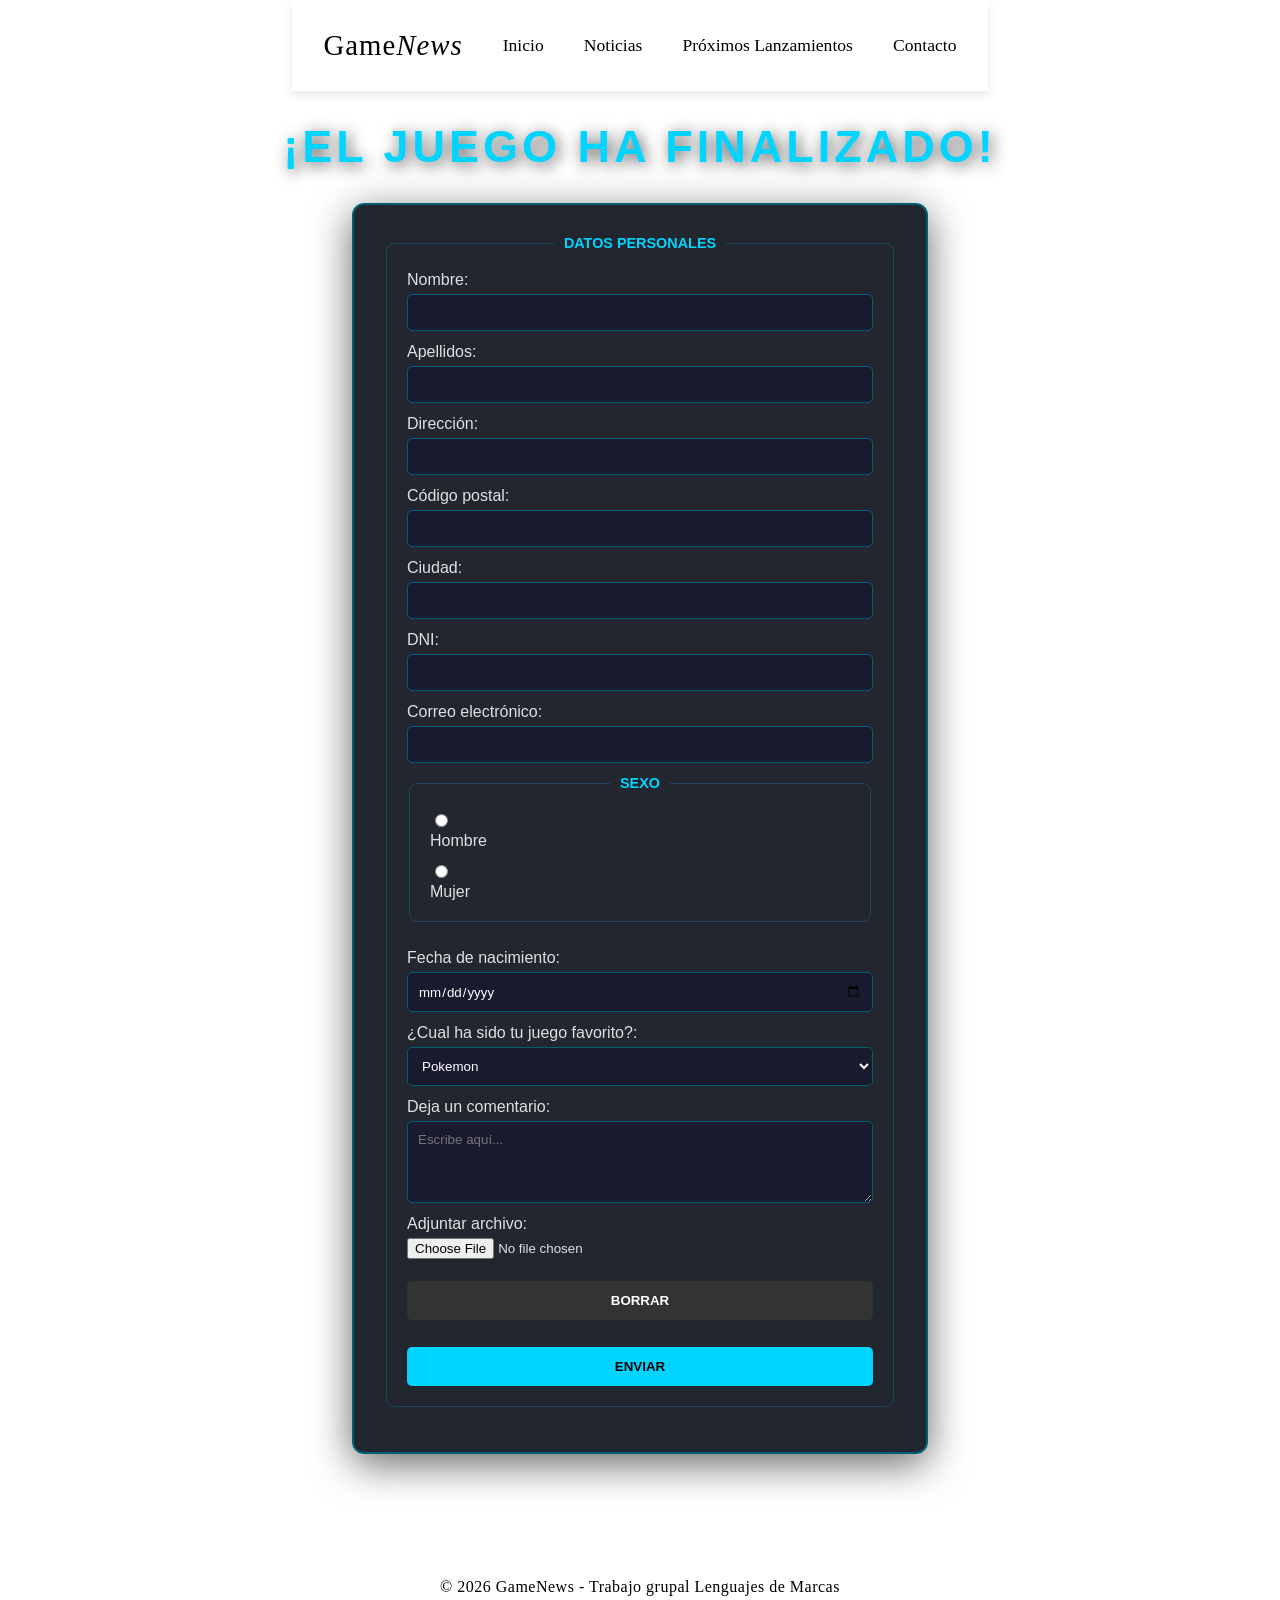
==== html/formulario.html @ a264ad0a "Añadir Nav a formulario" ====
<!DOCTYPE html>
<html lang="es">
<head>
    <meta charset="UTF-8">
    <meta name="viewport" content="width=device-width, initial-scale=1.0">
    <meta name="description" content="Formulario de contacto - ¡El juego ha finalizado!">
    <link rel="stylesheet" href="../css/formulario.css">
    <link rel="shortcut icon" href="img/c6a8a289-ee76-4cbc-9f6c-8c31f5eb210e.jpg" type="image/x-icon">
    <title>¡Que comience el juego!</title>
</head>
<body>
    <!-- HEADER CON MENÚ -->
    <header>
        <nav class="menu-principal">

            <div class="logo">
                <a href="index.html">Game<span>News</span></a>
            </div>

            <ul class="menu">
                <li><a href="index.html" class="menu-enlace">Inicio</a></li>
                <li><a href="noticias.html" class="menu-enlace">Noticias</a></li>
                <li><a href="lanzamientos.html" class="menu-enlace">Próximos Lanzamientos</a></li>
                <li><a href="formulario.html" class="menu-enlace">Contacto</a></li>
            </ul>
        </nav>
    </header>
    
    <main>
        <div class="form">
            <h1 class="fuentegrande"> ¡El juego ha finalizado!</h1>
            <form action="mailto:a@gmail.com" method="post" enctype="text/plain">
                <fieldset class="datosPersonales">
                    <legend>Datos personales</legend>
                    <label>Nombre: <input type="text" name="nombre" id="nombre" required></label>
                    <label>Apellidos: <input type="text" name="apellidos" id="apellidos" required></label>
                    <label>Dirección: <input type="text" name="direccion" id="direccion"></label>
                    <label>Código postal: <input type="number" name="codigoPostal" id="codigoPostal"></label>
                    <label>Ciudad: <input type="text" name="ciudad" id="ciudad"></label>
                    <label>DNI: <input type="text" name="dni" id="dni"></label>
                    <label>Correo electrónico: <input type="email" name="correoElectronico" id="correoElectronico" required></label>
                    <fieldset class="sexo">
                        <legend>Sexo</legend>
                        <label><input type="radio" name="genero" value="hombre"> Hombre</label>
                        <label><input type="radio" name="genero" value="mujer"> Mujer</label>
                    </fieldset>
                    <label>Fecha de nacimiento: <input type="date" name="fechaNacimiento" id="fechaNacimiento"></label>
                    <label>¿Cual ha sido tu juego favorito?:
                        <select name="personaje" id="personaje">
                            <option value="pokemon">Pokemon</option>
                            <option value="grandtheftauto">Gran theft auto</option>
                            <option value="world of warcraft">World of warcraft</option>
                            <option value="residentevil">Resident Evil</option>
                            <option value="gta6">Gta 6</option>
                            <option value="ninguno">Ninguno de los nombrados</option>
                        </select>
                    </label>
                    <label>Deja un comentario:
                        <textarea name="comentarios" id="comentarios" cols="30" rows="4" placeholder="Escribe aquí..."></textarea>
                    </label>
                    <label>Adjuntar archivo: <input type="file" name="archivo" id="archivo"></label>
                    <input type="reset" value="Borrar">
                    <input type="submit" value="Enviar">
                </fieldset>
            </form>
        </div>
    </main>
    <!-- FOOTER -->
    <footer>
        <p>© 2026 GameNews - Trabajo grupal Lenguajes de Marcas</p>
    </footer>
</body>
</html>
---- css/formulario.css ----
@font-face {
  font-family: BreakingBad; 
  src: url(../fuente/BreakingBad.ttf); 
}

body {
  display: flex;
  flex-direction: column;
  justify-content: center; 
  align-items: center; 
  text-align: center; 
  margin: 0;
  min-height: 100vh;
  background-image: url('../img/indie-games-3000-x-2000-wallpaper-hfzt4kn4xxcjfzo3.jpg');
  background-size: cover; 
  background-position: center; 
  background-repeat: no-repeat;
  background-attachment: fixed; 
}

/* ========== HEADER / NAV ========== */
header{
    background-color:var(--azul-oscuro);
    position:sticky;
    top:0;
    z-index:1000;
    box-shadow:0 4px 10px rgba(0,0,0,0.1);
}

.menu-principal{
    max-width:1300px;
    margin:0 auto;
    padding:1.2rem 2rem;
    display:flex;
    justify-content:space-between;
    align-items:center;
}

.logo a{
    color:var(--blanco);
    text-decoration:none;
    font-size:1.8rem;
    font-weight: normal;
    letter-spacing:1px;
}

.logo span{
    color:var(--fondo-claro);
    font-style:italic;
}

.menu{
    display:flex;
    list-style:none;
    gap:2.5rem;
}

.menu-enlace{
    color:var(--blanco);
    text-decoration:none;
    padding:0.5rem 0;
    font-size:1.1rem;
    border-bottom:2px solid transparent;
    transition:all 0.3s ease;
}

.menu-enlace:hover {
    border-bottom-color: var(--blanco);
    transform: translateY(-2px);
}

.fuentegrande {
  font-family: 'Orbitron', 'Arial Black', sans-serif;
  display: inline-block;
  margin-top: 30px;
  margin-bottom: 10px;
  font-size: 45px;
  font-weight: 900;
  color: #00d4ff; 
  text-transform: uppercase;
  letter-spacing: 4px;
  white-space: nowrap;
  text-shadow: 3px 3px 15px rgba(0, 0, 0, 0.7);
  
  /* Animación de desplazamiento lateral */
  animation: deslizar 12s linear infinite;
}

@keyframes deslizar {
  0% { transform: translateX(-25%); }
  50% { transform: translateX(25%); }
  100% { transform: translateX(-25%); }
}

.form {
  font-family: 'Segoe UI', Tahoma, Geneva, Verdana, sans-serif;
  color: #fff;
  width: 100%;
}

.form form {
  display: flex;
  flex-direction: column;
  max-width: 32rem;
  margin: 20px auto;
  padding: 30px;
  background-color: rgba(10, 15, 25, 0.9); 
  border-radius: 12px;
  border: 2px solid #005f73; 
  box-shadow: 0 10px 40px rgba(0, 0, 0, 0.6);
}


.form fieldset {
  border: 1px solid rgba(0, 212, 255, 0.2);
  border-radius: 8px;
  padding: 20px;
  margin-bottom: 15px;
  display: flex;
  flex-direction: column;
  gap: 12px; 
}

legend {
  color: #00d4ff;
  font-weight: bold;
  padding: 0 10px;
  text-transform: uppercase;
  font-size: 0.9rem;
}

.form label {
  display: flex;
  flex-direction: column;
  align-items: flex-start;
  text-align: left;
  font-weight: 500;
  color: #e0e0e0;
  gap: 5px;
}


input[type="text"], 
input[type="email"], 
input[type="number"], 
input[type="date"], 
select, 
textarea {
  width: 100%;
  padding: 10px;
  background-color: #1a1a2e;
  border: 1px solid #005f73;
  color: #fff;
  border-radius: 5px;
  font-family: inherit;
  box-sizing: border-box; 
}

input:focus, textarea:focus {
  outline: none;
  border-color: #00d4ff;
  box-shadow: 0 0 8px rgba(0, 212, 255, 0.4);
}


input[type="submit"], 
input[type="reset"] {
  padding: 12px;
  margin-top: 10px;
  cursor: pointer;
  border: none;
  border-radius: 5px;
  font-weight: bold;
  text-transform: uppercase;
  transition: all 0.3s ease;
}

input[type="submit"] {
  background-color: #00d4ff;
  color: #000;
}

input[type="reset"] {
  background-color: #333;
  color: #fff;
  margin-bottom: 5px;
}

input[type="submit"]:hover {
  background-color: #00b3d6;
  transform: translateY(-2px);
  box-shadow: 0 5px 15px rgba(0, 212, 255, 0.4);
}

/* ========== FOOTER ========== */
footer {
    background-color: var(--azul-oscuro);
    color: var(--blanco);
    text-align: center;
    padding: 2.5rem;
    margin-top: 3rem;
    font-size: 1rem;
    letter-spacing: 0.5px;
}
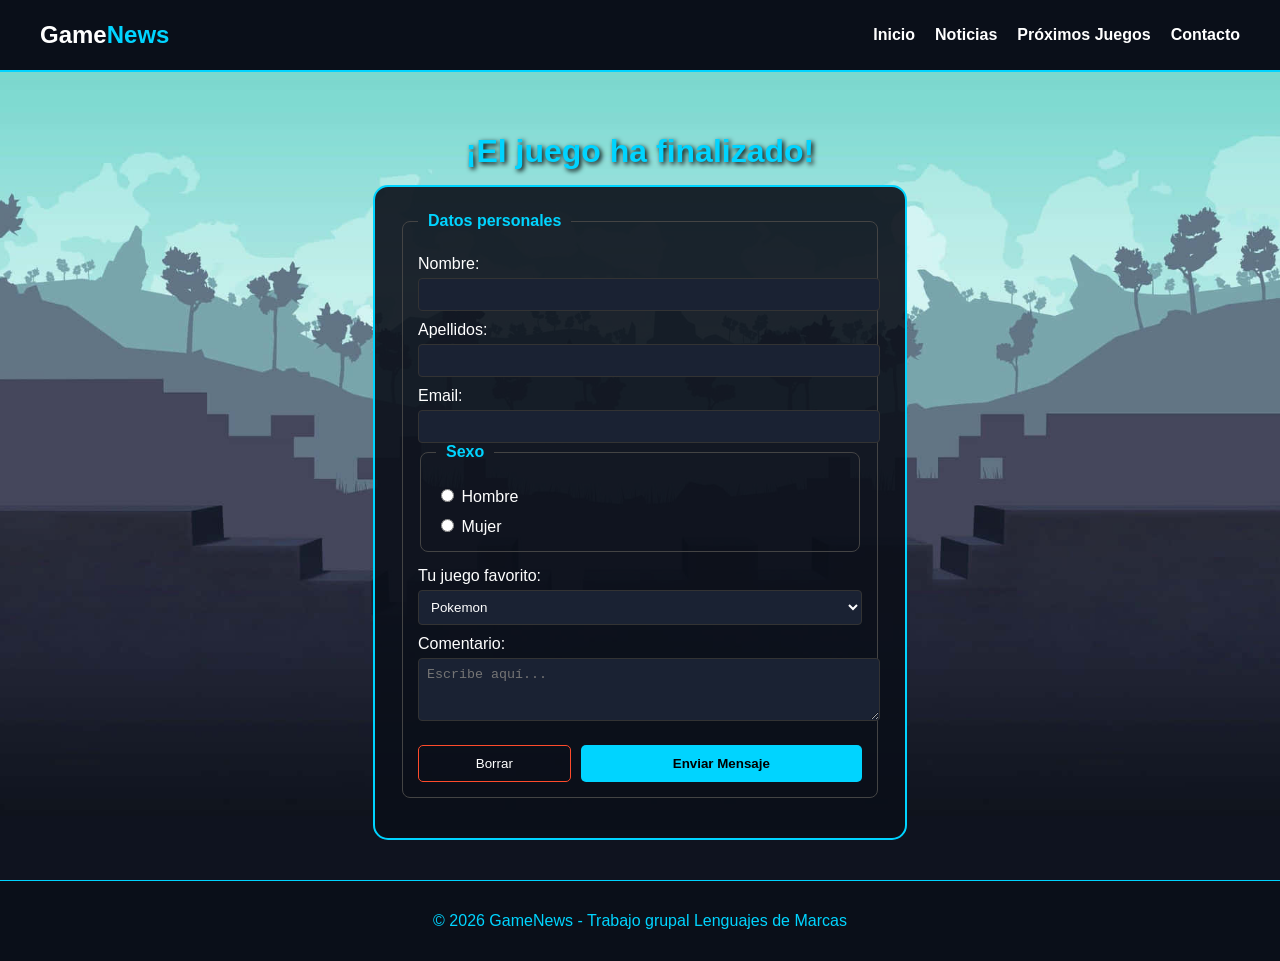
==== commit 43b995b5: "Formulario final con boton de envio y footer oficial" ====
--- a/html/formulario.html
+++ b/html/formulario.html
@@ -5,69 +5,67 @@
     <meta name="viewport" content="width=device-width, initial-scale=1.0">
     <meta name="description" content="Formulario de contacto - ¡El juego ha finalizado!">
     <link rel="stylesheet" href="../css/formulario.css">
-    <link rel="shortcut icon" href="img/c6a8a289-ee76-4cbc-9f6c-8c31f5eb210e.jpg" type="image/x-icon">
-    <title>¡Que comience el juego!</title>
+    <link rel="shortcut icon" href="../imagenes/c6a8a289-ee76-4cbc-9f6c-8c31f5eb210e.jpg" type="image/x-icon">
+    <title>¡El juego ha finalizado!</title>
 </head>
 <body>
-    <!-- HEADER CON MENÚ -->
+
     <header>
-        <nav class="menu-principal">
+        <div class="menu-principal">
+            <div class="logo">
+                <a href="../index.html">Game<span>News</span></a>
+            </div>
+            <nav>
+                <ul class="menu">
+                    <li><a class="menu-enlace" href="../index.html">Inicio</a></li>
+                    <li><a class="menu-enlace" href="../noticias.html">Noticias</a></li>
+                    <li><a class="menu-enlace" href="../lanzamientos.html">Próximos Juegos</a></li>
+                    <li><a class="menu-enlace" href="formulario.html">Contacto</a></li>
+                </ul>
+            </nav>
+        </div>
+    </header>
 
-            <div class="logo">
-                <a href="index.html">Game<span>News</span></a>
-            </div>
+    <main class="form">
+        <h1 class="fuentegrande">¡El juego ha finalizado!</h1>
+        
+        <form action="mailto:angela@ejemplo.com" method="post" enctype="text/plain">
+            <fieldset class="datosPersonales">
+                <legend>Datos personales</legend>
+                
+                <label for="nombre">Nombre: <input type="text" name="nombre" id="nombre" required></label>
+                <label for="apellidos">Apellidos: <input type="text" name="apellidos" id="apellidos" required></label>
+                <label for="correoElectronico">Email: <input type="email" name="correoElectronico" id="correoElectronico" required></label>
+                
+                <fieldset class="sexo">
+                    <legend>Sexo</legend>
+                    <label><input type="radio" name="genero" value="hombre"> Hombre</label>
+                    <label><input type="radio" name="genero" value="mujer"> Mujer</label>
+                </fieldset>
 
-            <ul class="menu">
-                <li><a href="index.html" class="menu-enlace">Inicio</a></li>
-                <li><a href="noticias.html" class="menu-enlace">Noticias</a></li>
-                <li><a href="lanzamientos.html" class="menu-enlace">Próximos Lanzamientos</a></li>
-                <li><a href="formulario.html" class="menu-enlace">Contacto</a></li>
-            </ul>
-        </nav>
-    </header>
-    
-    <main>
-        <div class="form">
-            <h1 class="fuentegrande"> ¡El juego ha finalizado!</h1>
-            <form action="mailto:a@gmail.com" method="post" enctype="text/plain">
-                <fieldset class="datosPersonales">
-                    <legend>Datos personales</legend>
-                    <label>Nombre: <input type="text" name="nombre" id="nombre" required></label>
-                    <label>Apellidos: <input type="text" name="apellidos" id="apellidos" required></label>
-                    <label>Dirección: <input type="text" name="direccion" id="direccion"></label>
-                    <label>Código postal: <input type="number" name="codigoPostal" id="codigoPostal"></label>
-                    <label>Ciudad: <input type="text" name="ciudad" id="ciudad"></label>
-                    <label>DNI: <input type="text" name="dni" id="dni"></label>
-                    <label>Correo electrónico: <input type="email" name="correoElectronico" id="correoElectronico" required></label>
-                    <fieldset class="sexo">
-                        <legend>Sexo</legend>
-                        <label><input type="radio" name="genero" value="hombre"> Hombre</label>
-                        <label><input type="radio" name="genero" value="mujer"> Mujer</label>
-                    </fieldset>
-                    <label>Fecha de nacimiento: <input type="date" name="fechaNacimiento" id="fechaNacimiento"></label>
-                    <label>¿Cual ha sido tu juego favorito?:
-                        <select name="personaje" id="personaje">
-                            <option value="pokemon">Pokemon</option>
-                            <option value="grandtheftauto">Gran theft auto</option>
-                            <option value="world of warcraft">World of warcraft</option>
-                            <option value="residentevil">Resident Evil</option>
-                            <option value="gta6">Gta 6</option>
-                            <option value="ninguno">Ninguno de los nombrados</option>
-                        </select>
-                    </label>
-                    <label>Deja un comentario:
-                        <textarea name="comentarios" id="comentarios" cols="30" rows="4" placeholder="Escribe aquí..."></textarea>
-                    </label>
-                    <label>Adjuntar archivo: <input type="file" name="archivo" id="archivo"></label>
-                    <input type="reset" value="Borrar">
-                    <input type="submit" value="Enviar">
-                </fieldset>
-            </form>
-        </div>
+                <label for="personaje">Tu juego favorito:
+                    <select name="personaje" id="personaje">
+                        <option value="pokemon">Pokemon</option>
+                        <option value="gta6">Gta 6</option>
+                        <option value="ninguno">Ninguno</option>
+                    </select>
+                </label>
+
+                <label for="comentarios">Comentario:
+                    <textarea name="comentarios" id="comentarios" rows="3" placeholder="Escribe aquí..."></textarea>
+                </label>
+                
+                <div class="botones-container">
+                    <input type="reset" value="Borrar" class="btn-borrar">
+                    <input type="submit" value="Enviar Mensaje" class="btn-enviar">
+                </div>
+            </fieldset>
+        </form>
     </main>
-    <!-- FOOTER -->
+
     <footer>
         <p>© 2026 GameNews - Trabajo grupal Lenguajes de Marcas</p>
     </footer>
+
 </body>
 </html>
--- a/css/formulario.css
+++ b/css/formulario.css
@@ -1,205 +1,93 @@
-
-@font-face {
-  font-family: BreakingBad; 
-  src: url(../fuente/BreakingBad.ttf); 
+:root {
+    --azul-oscuro: #0a0f19;
+    --celeste-gamer: #00d4ff;
 }
 
 body {
-  display: flex;
-  flex-direction: column;
-  justify-content: center; 
-  align-items: center; 
-  text-align: center; 
-  margin: 0;
-  min-height: 100vh;
-  background-image: url('../img/indie-games-3000-x-2000-wallpaper-hfzt4kn4xxcjfzo3.jpg');
-  background-size: cover; 
-  background-position: center; 
-  background-repeat: no-repeat;
-  background-attachment: fixed; 
+    margin: 0;
+    display: flex;
+    flex-direction: column;
+    min-height: 100vh;
+    font-family: 'Segoe UI', Arial, sans-serif;
+    background-image: url('../imagenes/indie-games-3000-x-2000-wallpaper-hfzt4kn4xxcjfzo3.jpg');
+    background-size: cover;
+    background-position: center;
+    background-attachment: fixed;
+    color: white;
 }
 
-/* ========== HEADER / NAV ========== */
-header{
-    background-color:var(--azul-oscuro);
-    position:sticky;
-    top:0;
-    z-index:1000;
-    box-shadow:0 4px 10px rgba(0,0,0,0.1);
+/* HEADER */
+header {
+    background-color: var(--azul-oscuro);
+    border-bottom: 2px solid var(--celeste-gamer);
+    padding: 10px 0;
 }
 
-.menu-principal{
-    max-width:1300px;
-    margin:0 auto;
-    padding:1.2rem 2rem;
-    display:flex;
-    justify-content:space-between;
-    align-items:center;
+.menu-principal {
+    max-width: 1200px;
+    margin: 0 auto;
+    display: flex;
+    justify-content: space-between;
+    align-items: center;
+    padding: 0 20px;
 }
 
-.logo a{
-    color:var(--blanco);
-    text-decoration:none;
-    font-size:1.8rem;
-    font-weight: normal;
-    letter-spacing:1px;
-}
+.logo a { color: white; text-decoration: none; font-size: 1.5rem; font-weight: bold; }
+.logo span { color: var(--celeste-gamer); }
+.menu { display: flex; list-style: none; gap: 20px; }
+.menu-enlace { color: white; text-decoration: none; font-weight: bold; }
+.menu-enlace:hover { color: var(--celeste-gamer); transition: 0.3s; }
 
-.logo span{
-    color:var(--fondo-claro);
-    font-style:italic;
-}
-
-.menu{
-    display:flex;
-    list-style:none;
-    gap:2.5rem;
-}
-
-.menu-enlace{
-    color:var(--blanco);
-    text-decoration:none;
-    padding:0.5rem 0;
-    font-size:1.1rem;
-    border-bottom:2px solid transparent;
-    transition:all 0.3s ease;
-}
-
-.menu-enlace:hover {
-    border-bottom-color: var(--blanco);
-    transform: translateY(-2px);
+/* CONTENEDOR Y FORMULARIO (Centrado perfecto) */
+.form {
+    flex: 1; 
+    display: flex;
+    flex-direction: column;
+    align-items: center;
+    justify-content: center;
+    padding: 40px 20px;
 }
 
 .fuentegrande {
-  font-family: 'Orbitron', 'Arial Black', sans-serif;
-  display: inline-block;
-  margin-top: 30px;
-  margin-bottom: 10px;
-  font-size: 45px;
-  font-weight: 900;
-  color: #00d4ff; 
-  text-transform: uppercase;
-  letter-spacing: 4px;
-  white-space: nowrap;
-  text-shadow: 3px 3px 15px rgba(0, 0, 0, 0.7);
-  
-  /* Animación de desplazamiento lateral */
-  animation: deslizar 12s linear infinite;
+    color: var(--celeste-gamer);
+    text-shadow: 2px 2px 5px black;
+    margin-bottom: 15px;
 }
 
-@keyframes deslizar {
-  0% { transform: translateX(-25%); }
-  50% { transform: translateX(25%); }
-  100% { transform: translateX(-25%); }
+form {
+    background-color: rgba(10, 15, 25, 0.9);
+    padding: 25px;
+    border-radius: 15px;
+    border: 2px solid var(--celeste-gamer);
+    width: 100%;
+    max-width: 480px;
 }
 
-.form {
-  font-family: 'Segoe UI', Tahoma, Geneva, Verdana, sans-serif;
-  color: #fff;
-  width: 100%;
+fieldset { border: 1px solid #444; padding: 15px; border-radius: 8px; margin-bottom: 15px; }
+legend { color: var(--celeste-gamer); font-weight: bold; padding: 0 10px; }
+
+label { display: block; margin-top: 10px; }
+input[type="text"], input[type="email"], select, textarea {
+    width: 100%;
+    background: #1a2233;
+    color: white;
+    border: 1px solid #333;
+    padding: 8px;
+    margin-top: 5px;
+    border-radius: 4px;
 }
 
-.form form {
-  display: flex;
-  flex-direction: column;
-  max-width: 32rem;
-  margin: 20px auto;
-  padding: 30px;
-  background-color: rgba(10, 15, 25, 0.9); 
-  border-radius: 12px;
-  border: 2px solid #005f73; 
-  box-shadow: 0 10px 40px rgba(0, 0, 0, 0.6);
-}
+/* BOTONES */
+.botones-container { display: flex; gap: 10px; margin-top: 20px; }
+.btn-enviar { background: var(--celeste-gamer); color: black; font-weight: bold; border: none; padding: 10px; cursor: pointer; flex: 2; border-radius: 5px; }
+.btn-borrar { background: transparent; color: white; border: 1px solid #ff4b2b; padding: 10px; cursor: pointer; flex: 1; border-radius: 5px; }
+.btn-enviar:hover { background: white; transition: 0.3s; }
 
-
-.form fieldset {
-  border: 1px solid rgba(0, 212, 255, 0.2);
-  border-radius: 8px;
-  padding: 20px;
-  margin-bottom: 15px;
-  display: flex;
-  flex-direction: column;
-  gap: 12px; 
-}
-
-legend {
-  color: #00d4ff;
-  font-weight: bold;
-  padding: 0 10px;
-  text-transform: uppercase;
-  font-size: 0.9rem;
-}
-
-.form label {
-  display: flex;
-  flex-direction: column;
-  align-items: flex-start;
-  text-align: left;
-  font-weight: 500;
-  color: #e0e0e0;
-  gap: 5px;
-}
-
-
-input[type="text"], 
-input[type="email"], 
-input[type="number"], 
-input[type="date"], 
-select, 
-textarea {
-  width: 100%;
-  padding: 10px;
-  background-color: #1a1a2e;
-  border: 1px solid #005f73;
-  color: #fff;
-  border-radius: 5px;
-  font-family: inherit;
-  box-sizing: border-box; 
-}
-
-input:focus, textarea:focus {
-  outline: none;
-  border-color: #00d4ff;
-  box-shadow: 0 0 8px rgba(0, 212, 255, 0.4);
-}
-
-
-input[type="submit"], 
-input[type="reset"] {
-  padding: 12px;
-  margin-top: 10px;
-  cursor: pointer;
-  border: none;
-  border-radius: 5px;
-  font-weight: bold;
-  text-transform: uppercase;
-  transition: all 0.3s ease;
-}
-
-input[type="submit"] {
-  background-color: #00d4ff;
-  color: #000;
-}
-
-input[type="reset"] {
-  background-color: #333;
-  color: #fff;
-  margin-bottom: 5px;
-}
-
-input[type="submit"]:hover {
-  background-color: #00b3d6;
-  transform: translateY(-2px);
-  box-shadow: 0 5px 15px rgba(0, 212, 255, 0.4);
-}
-
-/* ========== FOOTER ========== */
+/* FOOTER */
 footer {
     background-color: var(--azul-oscuro);
-    color: var(--blanco);
+    color: var(--celeste-gamer);
     text-align: center;
-    padding: 2.5rem;
-    margin-top: 3rem;
-    font-size: 1rem;
-    letter-spacing: 0.5px;
+    padding: 15px;
+    border-top: 1px solid var(--celeste-gamer);
 }
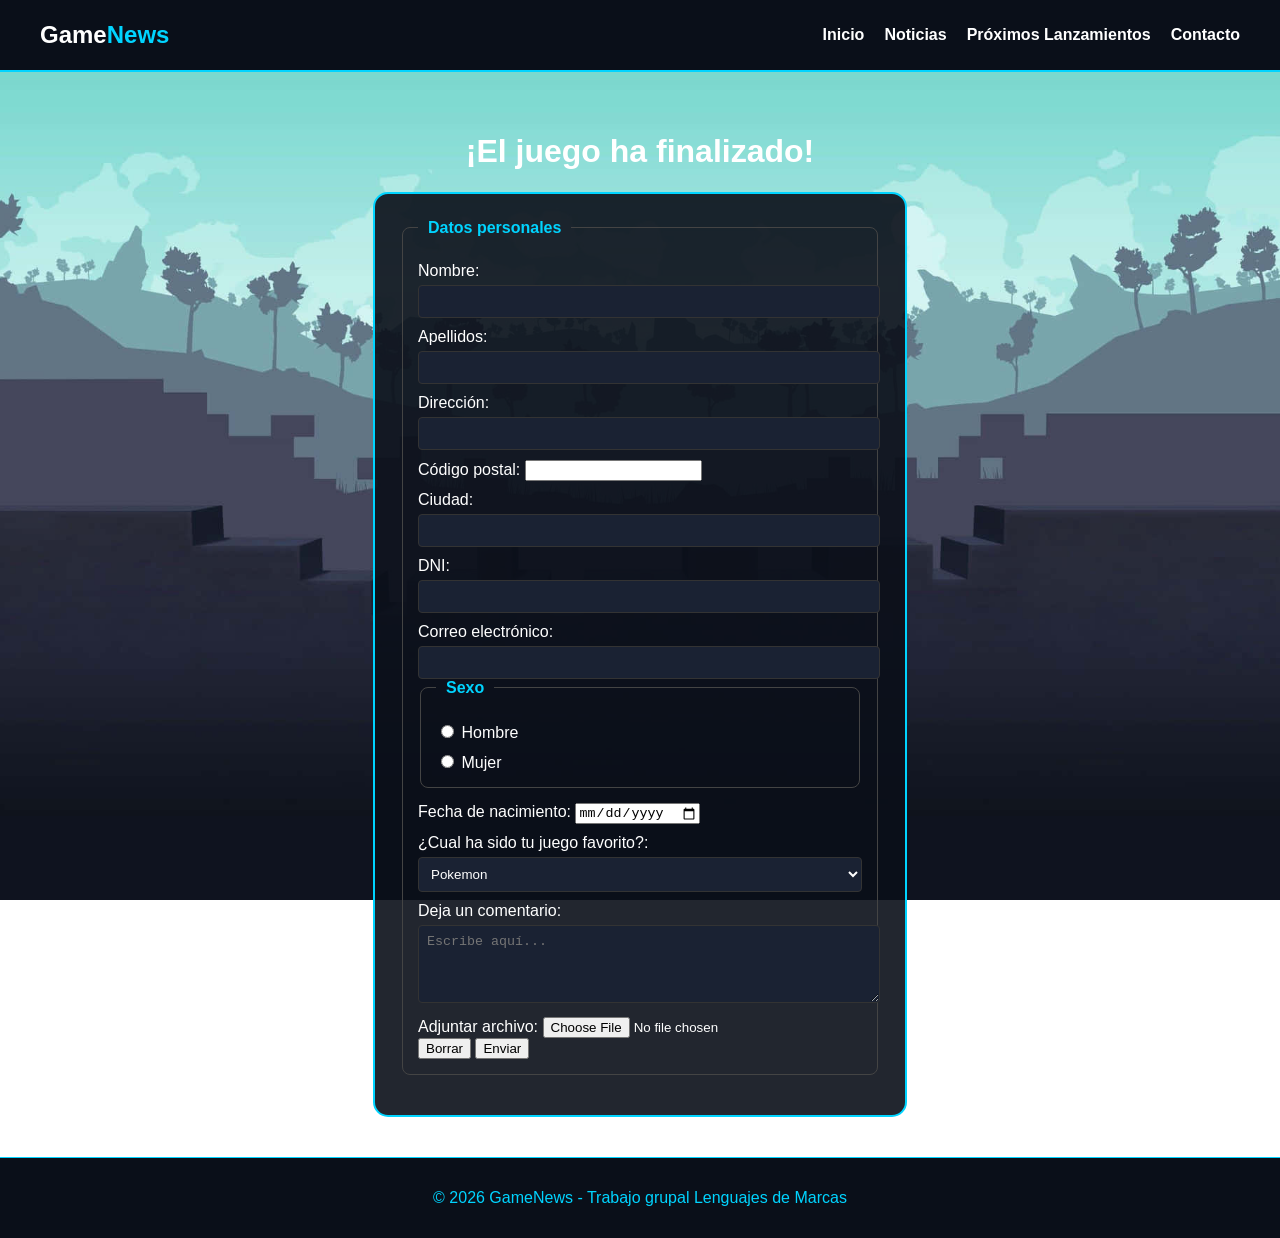
==== commit 342f6a93: "Nav formulario arreglado" ====
--- a/html/formulario.html
+++ b/html/formulario.html
@@ -5,67 +5,69 @@
     <meta name="viewport" content="width=device-width, initial-scale=1.0">
     <meta name="description" content="Formulario de contacto - ¡El juego ha finalizado!">
     <link rel="stylesheet" href="../css/formulario.css">
-    <link rel="shortcut icon" href="../imagenes/c6a8a289-ee76-4cbc-9f6c-8c31f5eb210e.jpg" type="image/x-icon">
-    <title>¡El juego ha finalizado!</title>
+    <link rel="shortcut icon" href="img/c6a8a289-ee76-4cbc-9f6c-8c31f5eb210e.jpg" type="image/x-icon">
+    <title>¡Que comience el juego!</title>
 </head>
 <body>
+    <!-- HEADER CON MENÚ -->
+    <header>
+        <nav class="menu-principal">
 
-    <header>
-        <div class="menu-principal">
             <div class="logo">
-                <a href="../index.html">Game<span>News</span></a>
+                <a href="index.html">Game<span>News</span></a>
             </div>
-            <nav>
-                <ul class="menu">
-                    <li><a class="menu-enlace" href="../index.html">Inicio</a></li>
-                    <li><a class="menu-enlace" href="../noticias.html">Noticias</a></li>
-                    <li><a class="menu-enlace" href="../lanzamientos.html">Próximos Juegos</a></li>
-                    <li><a class="menu-enlace" href="formulario.html">Contacto</a></li>
-                </ul>
-            </nav>
-        </div>
+
+            <ul class="menu">
+                <li><a href="index.html" class="menu-enlace">Inicio</a></li>
+                <li><a href="noticias.html" class="menu-enlace">Noticias</a></li>
+                <li><a href="lanzamientos.html" class="menu-enlace">Próximos Lanzamientos</a></li>
+                <li><a href="formulario.html" class="menu-enlace">Contacto</a></li>
+            </ul>
+        </nav>
     </header>
 
-    <main class="form">
-        <h1 class="fuentegrande">¡El juego ha finalizado!</h1>
-        
-        <form action="mailto:angela@ejemplo.com" method="post" enctype="text/plain">
-            <fieldset class="datosPersonales">
-                <legend>Datos personales</legend>
-                
-                <label for="nombre">Nombre: <input type="text" name="nombre" id="nombre" required></label>
-                <label for="apellidos">Apellidos: <input type="text" name="apellidos" id="apellidos" required></label>
-                <label for="correoElectronico">Email: <input type="email" name="correoElectronico" id="correoElectronico" required></label>
-                
-                <fieldset class="sexo">
-                    <legend>Sexo</legend>
-                    <label><input type="radio" name="genero" value="hombre"> Hombre</label>
-                    <label><input type="radio" name="genero" value="mujer"> Mujer</label>
+    <main>
+        <div class="form">
+            <h1> ¡El juego ha finalizado!</h1>
+            <form action="mailto:a@gmail.com" method="post" enctype="text/plain">
+                <fieldset class="datosPersonales">
+                    <legend>Datos personales</legend>
+                    <label>Nombre: <input type="text" name="nombre" id="nombre" required></label>
+                    <label>Apellidos: <input type="text" name="apellidos" id="apellidos" required></label>
+                    <label>Dirección: <input type="text" name="direccion" id="direccion"></label>
+                    <label>Código postal: <input type="number" name="codigoPostal" id="codigoPostal"></label>
+                    <label>Ciudad: <input type="text" name="ciudad" id="ciudad"></label>
+                    <label>DNI: <input type="text" name="dni" id="dni"></label>
+                    <label>Correo electrónico: <input type="email" name="correoElectronico" id="correoElectronico" required></label>
+                    <fieldset class="sexo">
+                        <legend>Sexo</legend>
+                        <label><input type="radio" name="genero" value="hombre"> Hombre</label>
+                        <label><input type="radio" name="genero" value="mujer"> Mujer</label>
+                    </fieldset>
+                    <label>Fecha de nacimiento: <input type="date" name="fechaNacimiento" id="fechaNacimiento"></label>
+                    <label>¿Cual ha sido tu juego favorito?:
+                        <select name="personaje" id="personaje">
+                            <option value="pokemon">Pokemon</option>
+                            <option value="grandtheftauto">Gran theft auto</option>
+                            <option value="world of warcraft">World of warcraft</option>
+                            <option value="residentevil">Resident Evil</option>
+                            <option value="gta6">Gta 6</option>
+                            <option value="ninguno">Ninguno de los nombrados</option>
+                        </select>
+                    </label>
+                    <label>Deja un comentario:
+                        <textarea name="comentarios" id="comentarios" cols="30" rows="4" placeholder="Escribe aquí..."></textarea>
+                    </label>
+                    <label>Adjuntar archivo: <input type="file" name="archivo" id="archivo"></label>
+                    <input type="reset" value="Borrar">
+                    <input type="submit" value="Enviar">
                 </fieldset>
-
-                <label for="personaje">Tu juego favorito:
-                    <select name="personaje" id="personaje">
-                        <option value="pokemon">Pokemon</option>
-                        <option value="gta6">Gta 6</option>
-                        <option value="ninguno">Ninguno</option>
-                    </select>
-                </label>
-
-                <label for="comentarios">Comentario:
-                    <textarea name="comentarios" id="comentarios" rows="3" placeholder="Escribe aquí..."></textarea>
-                </label>
-                
-                <div class="botones-container">
-                    <input type="reset" value="Borrar" class="btn-borrar">
-                    <input type="submit" value="Enviar Mensaje" class="btn-enviar">
-                </div>
-            </fieldset>
-        </form>
+            </form>
+        </div>
     </main>
-
+    <!-- FOOTER -->
     <footer>
         <p>© 2026 GameNews - Trabajo grupal Lenguajes de Marcas</p>
     </footer>
-
 </body>
 </html>
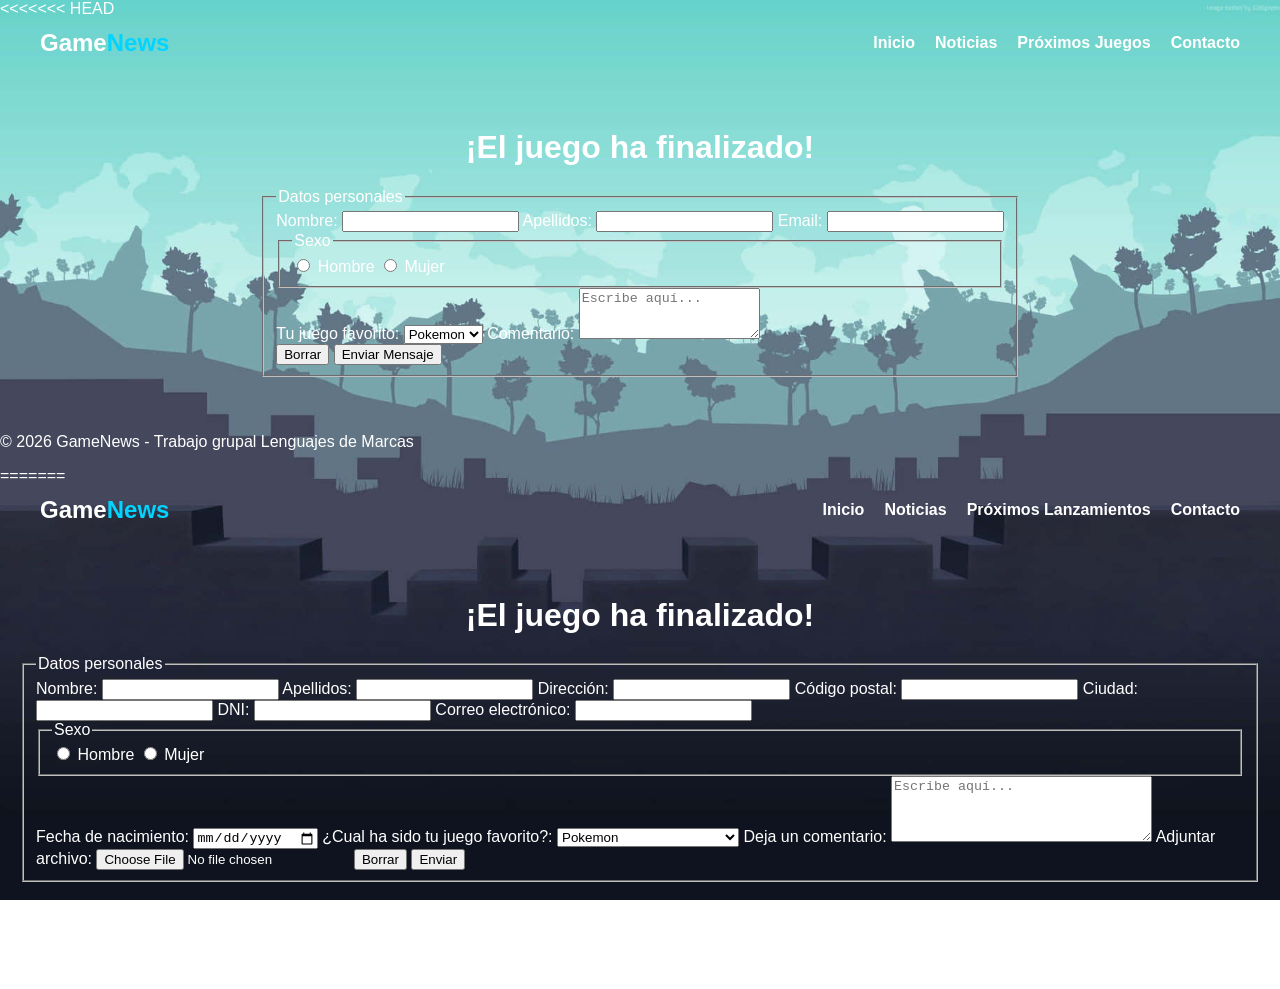
==== commit 0217faf1: "Formulario final corregido tras conflicto" ====
--- a/html/formulario.html
+++ b/html/formulario.html
@@ -5,10 +5,70 @@
     <meta name="viewport" content="width=device-width, initial-scale=1.0">
     <meta name="description" content="Formulario de contacto - ¡El juego ha finalizado!">
     <link rel="stylesheet" href="../css/formulario.css">
-    <link rel="shortcut icon" href="img/c6a8a289-ee76-4cbc-9f6c-8c31f5eb210e.jpg" type="image/x-icon">
-    <title>¡Que comience el juego!</title>
+    <link rel="shortcut icon" href="../imagenes/c6a8a289-ee76-4cbc-9f6c-8c31f5eb210e.jpg" type="image/x-icon">
+    <title>¡El juego ha finalizado!</title>
 </head>
 <body>
+<<<<<<< HEAD
+
+    <header>
+        <div class="menu-principal">
+            <div class="logo">
+                <a href="../index.html">Game<span>News</span></a>
+            </div>
+            <nav>
+                <ul class="menu">
+                    <li><a class="menu-enlace" href="../index.html">Inicio</a></li>
+                    <li><a class="menu-enlace" href="../noticias.html">Noticias</a></li>
+                    <li><a class="menu-enlace" href="../lanzamientos.html">Próximos Juegos</a></li>
+                    <li><a class="menu-enlace" href="formulario.html">Contacto</a></li>
+                </ul>
+            </nav>
+        </div>
+    </header>
+
+    <main class="form">
+        <h1 class="fuentegrande">¡El juego ha finalizado!</h1>
+        
+        <form action="mailto:angela@ejemplo.com" method="post" enctype="text/plain">
+            <fieldset class="datosPersonales">
+                <legend>Datos personales</legend>
+                
+                <label for="nombre">Nombre: <input type="text" name="nombre" id="nombre" required></label>
+                <label for="apellidos">Apellidos: <input type="text" name="apellidos" id="apellidos" required></label>
+                <label for="correoElectronico">Email: <input type="email" name="correoElectronico" id="correoElectronico" required></label>
+                
+                <fieldset class="sexo">
+                    <legend>Sexo</legend>
+                    <label><input type="radio" name="genero" value="hombre"> Hombre</label>
+                    <label><input type="radio" name="genero" value="mujer"> Mujer</label>
+                </fieldset>
+
+                <label for="personaje">Tu juego favorito:
+                    <select name="personaje" id="personaje">
+                        <option value="pokemon">Pokemon</option>
+                        <option value="gta6">Gta 6</option>
+                        <option value="ninguno">Ninguno</option>
+                    </select>
+                </label>
+
+                <label for="comentarios">Comentario:
+                    <textarea name="comentarios" id="comentarios" rows="3" placeholder="Escribe aquí..."></textarea>
+                </label>
+                
+                <div class="botones-container">
+                    <input type="reset" value="Borrar" class="btn-borrar">
+                    <input type="submit" value="Enviar Mensaje" class="btn-enviar">
+                </div>
+            </fieldset>
+        </form>
+    </main>
+
+    <footer>
+        <p>© 2026 GameNews - Trabajo grupal Lenguajes de Marcas</p>
+    </footer>
+
+=======
     <!-- HEADER CON MENÚ -->
     <header>
         <nav class="menu-principal">
@@ -69,5 +129,6 @@
     <footer>
         <p>© 2026 GameNews - Trabajo grupal Lenguajes de Marcas</p>
     </footer>
+>>>>>>> 342f6a93e6d8f01669ad469073ff6c286fb411aa
 </body>
 </html>
--- a/css/formulario.css
+++ b/css/formulario.css
@@ -16,6 +16,7 @@
     color: white;
 }
 
+<<<<<<< HEAD
 /* HEADER */
 header {
     background-color: var(--azul-oscuro);
@@ -46,6 +47,57 @@
     align-items: center;
     justify-content: center;
     padding: 40px 20px;
+=======
+/* ========== HEADER / NAV ========== */
+header{
+    background-color:var(--azul-oscuro);
+    position:sticky;
+    top:0;
+    z-index:1000;
+    box-shadow:0 4px 10px rgba(0,0,0,0.1);
+}
+
+.menu-principal{
+    max-width:1300px;
+    margin:0 auto;
+    padding:1.2rem 2rem;
+    display:flex;
+    justify-content:space-between;
+    align-items:center;
+}
+
+.logo a{
+    color:var(--blanco);
+    text-decoration:none;
+    font-size:1.8rem;
+    font-weight: normal;
+    letter-spacing:1px;
+}
+
+.logo span{
+    color:var(--fondo-claro);
+    font-style:italic;
+}
+
+.menu{
+    display:flex;
+    list-style:none;
+    gap:2.5rem;
+}
+
+.menu-enlace{
+    color:var(--blanco);
+    text-decoration:none;
+    padding:0.5rem 0;
+    font-size:1.1rem;
+    border-bottom:2px solid transparent;
+    transition:all 0.3s ease;
+}
+
+.menu-enlace:hover {
+    border-bottom-color: var(--blanco);
+    transform: translateY(-2px);
+>>>>>>> 342f6a93e6d8f01669ad469073ff6c286fb411aa
 }
 
 .fuentegrande {
@@ -83,6 +135,7 @@
 .btn-borrar { background: transparent; color: white; border: 1px solid #ff4b2b; padding: 10px; cursor: pointer; flex: 1; border-radius: 5px; }
 .btn-enviar:hover { background: white; transition: 0.3s; }
 
+<<<<<<< HEAD
 /* FOOTER */
 footer {
     background-color: var(--azul-oscuro);
@@ -90,4 +143,97 @@
     text-align: center;
     padding: 15px;
     border-top: 1px solid var(--celeste-gamer);
+=======
+
+.form fieldset {
+  border: 1px solid rgba(0, 212, 255, 0.2);
+  border-radius: 8px;
+  padding: 20px;
+  margin-bottom: 15px;
+  display: flex;
+  flex-direction: column;
+  gap: 12px; 
+}
+
+legend {
+  color: #00d4ff;
+  font-weight: bold;
+  padding: 0 10px;
+  text-transform: uppercase;
+  font-size: 0.9rem;
+}
+
+.form label {
+  display: flex;
+  flex-direction: column;
+  align-items: flex-start;
+  text-align: left;
+  font-weight: 500;
+  color: #e0e0e0;
+  gap: 5px;
+}
+
+
+input[type="text"], 
+input[type="email"], 
+input[type="number"], 
+input[type="date"], 
+select, 
+textarea {
+  width: 100%;
+  padding: 10px;
+  background-color: #1a1a2e;
+  border: 1px solid #005f73;
+  color: #fff;
+  border-radius: 5px;
+  font-family: inherit;
+  box-sizing: border-box; 
+}
+
+input:focus, textarea:focus {
+  outline: none;
+  border-color: #00d4ff;
+  box-shadow: 0 0 8px rgba(0, 212, 255, 0.4);
+}
+
+
+input[type="submit"], 
+input[type="reset"] {
+  padding: 12px;
+  margin-top: 10px;
+  cursor: pointer;
+  border: none;
+  border-radius: 5px;
+  font-weight: bold;
+  text-transform: uppercase;
+  transition: all 0.3s ease;
+}
+
+input[type="submit"] {
+  background-color: #00d4ff;
+  color: #000;
+}
+
+input[type="reset"] {
+  background-color: #333;
+  color: #fff;
+  margin-bottom: 5px;
+}
+
+input[type="submit"]:hover {
+  background-color: #00b3d6;
+  transform: translateY(-2px);
+  box-shadow: 0 5px 15px rgba(0, 212, 255, 0.4);
+}
+
+/* ========== FOOTER ========== */
+footer {
+    background-color: var(--azul-oscuro);
+    color: var(--blanco);
+    text-align: center;
+    padding: 2.5rem;
+    margin-top: 3rem;
+    font-size: 1rem;
+    letter-spacing: 0.5px;
+>>>>>>> 342f6a93e6d8f01669ad469073ff6c286fb411aa
 }
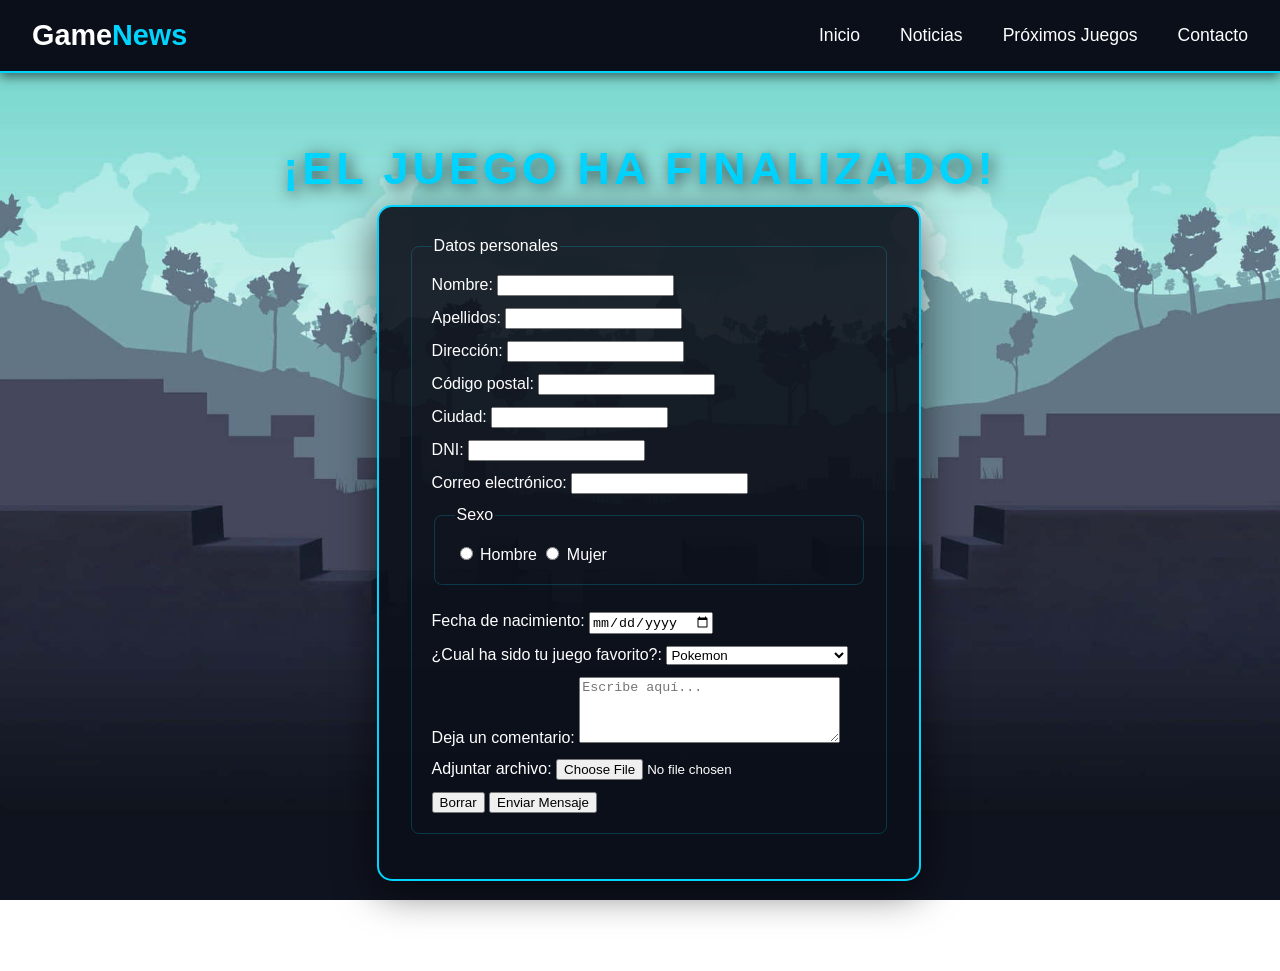
==== commit 2f859c65: "Diseño final limpio: titulo centrado y conflictos eliminados" ====
--- a/html/formulario.html
+++ b/html/formulario.html
@@ -9,7 +9,6 @@
     <title>¡El juego ha finalizado!</title>
 </head>
 <body>
-<<<<<<< HEAD
 
     <header>
         <div class="menu-principal">
@@ -27,71 +26,14 @@
         </div>
     </header>
 
-    <main class="form">
+    <main class="form-container">
         <h1 class="fuentegrande">¡El juego ha finalizado!</h1>
         
-        <form action="mailto:angela@ejemplo.com" method="post" enctype="text/plain">
-            <fieldset class="datosPersonales">
-                <legend>Datos personales</legend>
-                
-                <label for="nombre">Nombre: <input type="text" name="nombre" id="nombre" required></label>
-                <label for="apellidos">Apellidos: <input type="text" name="apellidos" id="apellidos" required></label>
-                <label for="correoElectronico">Email: <input type="email" name="correoElectronico" id="correoElectronico" required></label>
-                
-                <fieldset class="sexo">
-                    <legend>Sexo</legend>
-                    <label><input type="radio" name="genero" value="hombre"> Hombre</label>
-                    <label><input type="radio" name="genero" value="mujer"> Mujer</label>
-                </fieldset>
-
-                <label for="personaje">Tu juego favorito:
-                    <select name="personaje" id="personaje">
-                        <option value="pokemon">Pokemon</option>
-                        <option value="gta6">Gta 6</option>
-                        <option value="ninguno">Ninguno</option>
-                    </select>
-                </label>
-
-                <label for="comentarios">Comentario:
-                    <textarea name="comentarios" id="comentarios" rows="3" placeholder="Escribe aquí..."></textarea>
-                </label>
-                
-                <div class="botones-container">
-                    <input type="reset" value="Borrar" class="btn-borrar">
-                    <input type="submit" value="Enviar Mensaje" class="btn-enviar">
-                </div>
-            </fieldset>
-        </form>
-    </main>
-
-    <footer>
-        <p>© 2026 GameNews - Trabajo grupal Lenguajes de Marcas</p>
-    </footer>
-
-=======
-    <!-- HEADER CON MENÚ -->
-    <header>
-        <nav class="menu-principal">
-
-            <div class="logo">
-                <a href="index.html">Game<span>News</span></a>
-            </div>
-
-            <ul class="menu">
-                <li><a href="index.html" class="menu-enlace">Inicio</a></li>
-                <li><a href="noticias.html" class="menu-enlace">Noticias</a></li>
-                <li><a href="lanzamientos.html" class="menu-enlace">Próximos Lanzamientos</a></li>
-                <li><a href="formulario.html" class="menu-enlace">Contacto</a></li>
-            </ul>
-        </nav>
-    </header>
-
-    <main>
         <div class="form">
-            <h1> ¡El juego ha finalizado!</h1>
-            <form action="mailto:a@gmail.com" method="post" enctype="text/plain">
+            <form action="mailto:angela@ejemplo.com" method="post" enctype="text/plain">
                 <fieldset class="datosPersonales">
                     <legend>Datos personales</legend>
+                    
                     <label>Nombre: <input type="text" name="nombre" id="nombre" required></label>
                     <label>Apellidos: <input type="text" name="apellidos" id="apellidos" required></label>
                     <label>Dirección: <input type="text" name="direccion" id="direccion"></label>
@@ -99,12 +41,17 @@
                     <label>Ciudad: <input type="text" name="ciudad" id="ciudad"></label>
                     <label>DNI: <input type="text" name="dni" id="dni"></label>
                     <label>Correo electrónico: <input type="email" name="correoElectronico" id="correoElectronico" required></label>
+                    
                     <fieldset class="sexo">
                         <legend>Sexo</legend>
-                        <label><input type="radio" name="genero" value="hombre"> Hombre</label>
-                        <label><input type="radio" name="genero" value="mujer"> Mujer</label>
+                        <div class="radio-group">
+                            <label><input type="radio" name="genero" value="hombre"> Hombre</label>
+                            <label><input type="radio" name="genero" value="mujer"> Mujer</label>
+                        </div>
                     </fieldset>
+
                     <label>Fecha de nacimiento: <input type="date" name="fechaNacimiento" id="fechaNacimiento"></label>
+                    
                     <label>¿Cual ha sido tu juego favorito?:
                         <select name="personaje" id="personaje">
                             <option value="pokemon">Pokemon</option>
@@ -115,20 +62,25 @@
                             <option value="ninguno">Ninguno de los nombrados</option>
                         </select>
                     </label>
+
                     <label>Deja un comentario:
                         <textarea name="comentarios" id="comentarios" cols="30" rows="4" placeholder="Escribe aquí..."></textarea>
                     </label>
+
                     <label>Adjuntar archivo: <input type="file" name="archivo" id="archivo"></label>
-                    <input type="reset" value="Borrar">
-                    <input type="submit" value="Enviar">
+                    
+                    <div class="botones-container">
+                        <input type="reset" value="Borrar" class="btn-borrar">
+                        <input type="submit" value="Enviar Mensaje" class="btn-enviar">
+                    </div>
                 </fieldset>
             </form>
         </div>
     </main>
-    <!-- FOOTER -->
+
     <footer>
         <p>© 2026 GameNews - Trabajo grupal Lenguajes de Marcas</p>
     </footer>
->>>>>>> 342f6a93e6d8f01669ad469073ff6c286fb411aa
+
 </body>
 </html>
--- a/css/formulario.css
+++ b/css/formulario.css
@@ -1,6 +1,13 @@
+/* FUENTE PERSONALIZADA */
+@font-face {
+    font-family: BreakingBad; 
+    src: url(../fuente/BreakingBad.ttf); 
+}
+
 :root {
     --azul-oscuro: #0a0f19;
     --celeste-gamer: #00d4ff;
+    --blanco: #ffffff;
 }
 
 body {
@@ -14,226 +21,107 @@
     background-position: center;
     background-attachment: fixed;
     color: white;
+    overflow-x: hidden;
 }
 
-<<<<<<< HEAD
-/* HEADER */
+/* ========== HEADER / NAV ========== */
 header {
     background-color: var(--azul-oscuro);
+    position: sticky;
+    top: 0;
+    z-index: 1000;
+    box-shadow: 0 4px 10px rgba(0,0,0,0.5);
     border-bottom: 2px solid var(--celeste-gamer);
-    padding: 10px 0;
 }
 
 .menu-principal {
-    max-width: 1200px;
+    max-width: 1300px;
     margin: 0 auto;
+    padding: 1.2rem 2rem;
     display: flex;
     justify-content: space-between;
     align-items: center;
-    padding: 0 20px;
 }
 
-.logo a { color: white; text-decoration: none; font-size: 1.5rem; font-weight: bold; }
+.logo a {
+    color: var(--blanco);
+    text-decoration: none;
+    font-size: 1.8rem;
+    font-weight: bold;
+}
+
 .logo span { color: var(--celeste-gamer); }
-.menu { display: flex; list-style: none; gap: 20px; }
-.menu-enlace { color: white; text-decoration: none; font-weight: bold; }
-.menu-enlace:hover { color: var(--celeste-gamer); transition: 0.3s; }
 
-/* CONTENEDOR Y FORMULARIO (Centrado perfecto) */
-.form {
-    flex: 1; 
+.menu {
+    display: flex;
+    list-style: none;
+    gap: 2.5rem;
+    margin: 0;
+}
+
+.menu-enlace {
+    color: var(--blanco);
+    text-decoration: none;
+    font-size: 1.1rem;
+    transition: all 0.3s ease;
+}
+
+.menu-enlace:hover {
+    color: var(--celeste-gamer);
+    transform: translateY(-2px);
+}
+
+/* ========== TÍTULO ANIMADO (Centrado) ========== */
+.fuentegrande {
+    font-family: 'Orbitron', 'Arial Black', sans-serif;
+    display: block;
+    width: 100%;
+    text-align: center;
+    margin-top: 30px;
+    margin-bottom: 10px;
+    font-size: 45px;
+    font-weight: 900;
+    color: var(--celeste-gamer); 
+    text-transform: uppercase;
+    letter-spacing: 4px;
+    text-shadow: 3px 3px 15px rgba(0, 0, 0, 0.7);
+    animation: deslizar 12s linear infinite;
+}
+
+@keyframes deslizar {
+    0% { transform: translateX(-10%); }
+    50% { transform: translateX(10%); }
+    100% { transform: translateX(-10%); }
+}
+
+/* ========== CONTENEDOR Y FORMULARIO ========== */
+.form-container {
+    flex: 1 0 auto;
     display: flex;
     flex-direction: column;
     align-items: center;
     justify-content: center;
     padding: 40px 20px;
-=======
-/* ========== HEADER / NAV ========== */
-header{
-    background-color:var(--azul-oscuro);
-    position:sticky;
-    top:0;
-    z-index:1000;
-    box-shadow:0 4px 10px rgba(0,0,0,0.1);
-}
-
-.menu-principal{
-    max-width:1300px;
-    margin:0 auto;
-    padding:1.2rem 2rem;
-    display:flex;
-    justify-content:space-between;
-    align-items:center;
-}
-
-.logo a{
-    color:var(--blanco);
-    text-decoration:none;
-    font-size:1.8rem;
-    font-weight: normal;
-    letter-spacing:1px;
-}
-
-.logo span{
-    color:var(--fondo-claro);
-    font-style:italic;
-}
-
-.menu{
-    display:flex;
-    list-style:none;
-    gap:2.5rem;
-}
-
-.menu-enlace{
-    color:var(--blanco);
-    text-decoration:none;
-    padding:0.5rem 0;
-    font-size:1.1rem;
-    border-bottom:2px solid transparent;
-    transition:all 0.3s ease;
-}
-
-.menu-enlace:hover {
-    border-bottom-color: var(--blanco);
-    transform: translateY(-2px);
->>>>>>> 342f6a93e6d8f01669ad469073ff6c286fb411aa
-}
-
-.fuentegrande {
-    color: var(--celeste-gamer);
-    text-shadow: 2px 2px 5px black;
-    margin-bottom: 15px;
 }
 
 form {
     background-color: rgba(10, 15, 25, 0.9);
-    padding: 25px;
+    padding: 30px;
     border-radius: 15px;
     border: 2px solid var(--celeste-gamer);
     width: 100%;
     max-width: 480px;
+    box-shadow: 0 10px 40px rgba(0, 0, 0, 0.6);
 }
 
-fieldset { border: 1px solid #444; padding: 15px; border-radius: 8px; margin-bottom: 15px; }
-legend { color: var(--celeste-gamer); font-weight: bold; padding: 0 10px; }
-
-label { display: block; margin-top: 10px; }
-input[type="text"], input[type="email"], select, textarea {
-    width: 100%;
-    background: #1a2233;
-    color: white;
-    border: 1px solid #333;
-    padding: 8px;
-    margin-top: 5px;
-    border-radius: 4px;
+fieldset {
+    border: 1px solid rgba(0, 212, 255, 0.2);
+    border-radius: 8px;
+    padding: 20px;
+    margin-bottom: 15px;
+    display: flex;
+    flex-direction: column;
+    gap: 12px; 
 }
 
-/* BOTONES */
-.botones-container { display: flex; gap: 10px; margin-top: 20px; }
-.btn-enviar { background: var(--celeste-gamer); color: black; font-weight: bold; border: none; padding: 10px; cursor: pointer; flex: 2; border-radius: 5px; }
-.btn-borrar { background: transparent; color: white; border: 1px solid #ff4b2b; padding: 10px; cursor: pointer; flex: 1; border-radius: 5px; }
-.btn-enviar:hover { background: white; transition: 0.3s; }
-
-<<<<<<< HEAD
-/* FOOTER */
-footer {
-    background-color: var(--azul-oscuro);
-    color: var(--celeste-gamer);
-    text-align: center;
-    padding: 15px;
-    border-top: 1px solid var(--celeste-gamer);
-=======
-
-.form fieldset {
-  border: 1px solid rgba(0, 212, 255, 0.2);
-  border-radius: 8px;
-  padding: 20px;
-  margin-bottom: 15px;
-  display: flex;
-  flex-direction: column;
-  gap: 12px; 
-}
-
-legend {
-  color: #00d4ff;
-  font-weight: bold;
-  padding: 0 10px;
-  text-transform: uppercase;
-  font-size: 0.9rem;
-}
-
-.form label {
-  display: flex;
-  flex-direction: column;
-  align-items: flex-start;
-  text-align: left;
-  font-weight: 500;
-  color: #e0e0e0;
-  gap: 5px;
-}
-
-
-input[type="text"], 
-input[type="email"], 
-input[type="number"], 
-input[type="date"], 
-select, 
-textarea {
-  width: 100%;
-  padding: 10px;
-  background-color: #1a1a2e;
-  border: 1px solid #005f73;
-  color: #fff;
-  border-radius: 5px;
-  font-family: inherit;
-  box-sizing: border-box; 
-}
-
-input:focus, textarea:focus {
-  outline: none;
-  border-color: #00d4ff;
-  box-shadow: 0 0 8px rgba(0, 212, 255, 0.4);
-}
-
-
-input[type="submit"], 
-input[type="reset"] {
-  padding: 12px;
-  margin-top: 10px;
-  cursor: pointer;
-  border: none;
-  border-radius: 5px;
-  font-weight: bold;
-  text-transform: uppercase;
-  transition: all 0.3s ease;
-}
-
-input[type="submit"] {
-  background-color: #00d4ff;
-  color: #000;
-}
-
-input[type="reset"] {
-  background-color: #333;
-  color: #fff;
-  margin-bottom: 5px;
-}
-
-input[type="submit"]:hover {
-  background-color: #00b3d6;
-  transform: translateY(-2px);
-  box-shadow: 0 5px 15px rgba(0, 212, 255, 0.4);
-}
-
-/* ========== FOOTER ========== */
-footer {
-    background-color: var(--azul-oscuro);
-    color: var(--blanco);
-    text-align: center;
-    padding: 2.5rem;
-    margin-top: 3rem;
-    font-size: 1rem;
-    letter-spacing: 0.5px;
->>>>>>> 342f6a93e6d8f01669ad469073ff6c286fb411aa
-}+legend
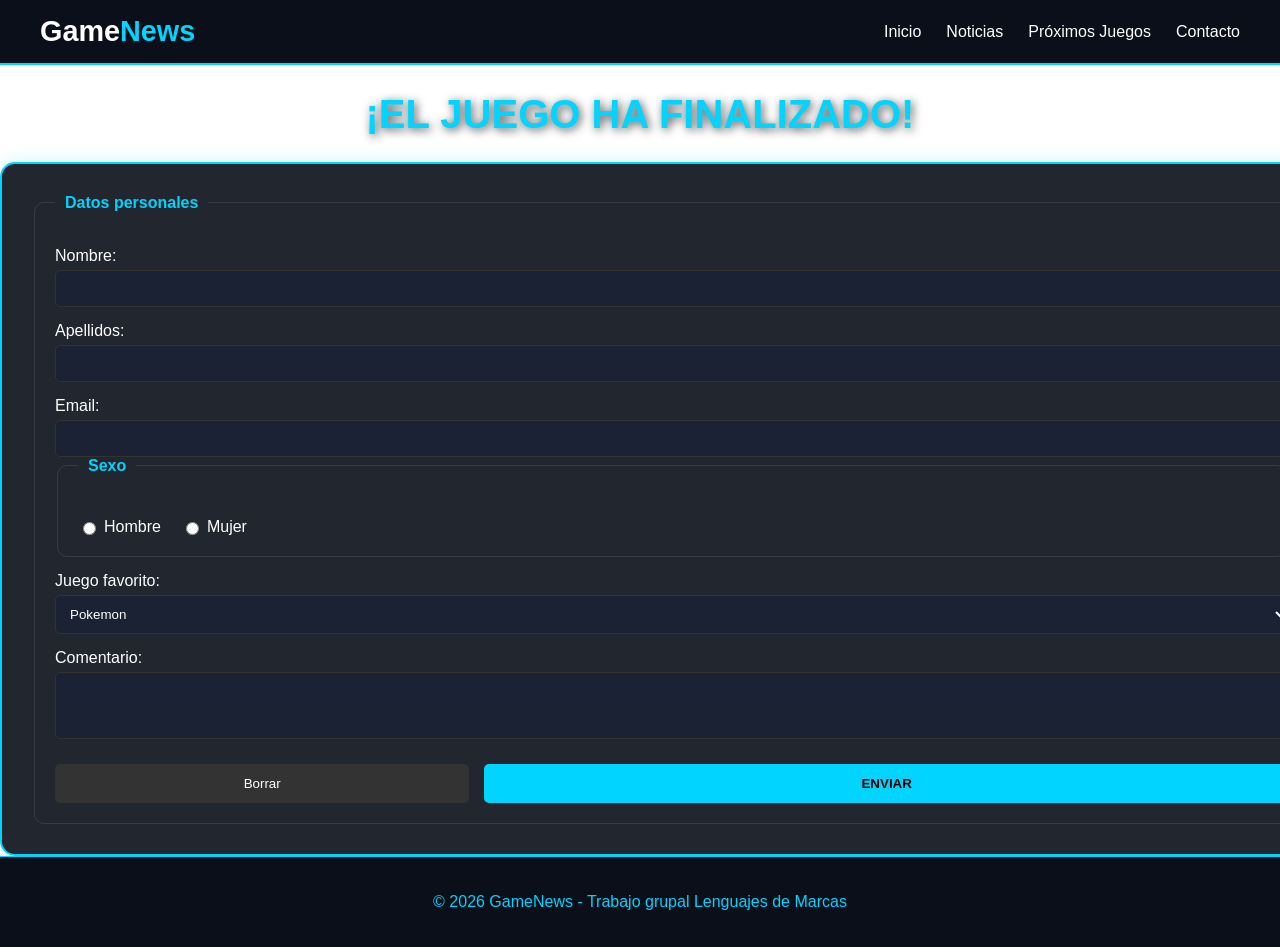
==== commit 13d12ee3: "ultimos cambios" ====
--- a/html/formulario.html
+++ b/html/formulario.html
@@ -3,84 +3,94 @@
 <head>
     <meta charset="UTF-8">
     <meta name="viewport" content="width=device-width, initial-scale=1.0">
-    <meta name="description" content="Formulario de contacto - ¡El juego ha finalizado!">
     <link rel="stylesheet" href="../css/formulario.css">
-    <link rel="shortcut icon" href="../imagenes/c6a8a289-ee76-4cbc-9f6c-8c31f5eb210e.jpg" type="image/x-icon">
+    <link rel="shortcut icon" href="../imagenes/favicon.jpg" type="image/x-icon">
     <title>¡El juego ha finalizado!</title>
 </head>
+
 <body>
 
-    <header>
-        <div class="menu-principal">
-            <div class="logo">
-                <a href="../index.html">Game<span>News</span></a>
-            </div>
-            <nav>
-                <ul class="menu">
-                    <li><a class="menu-enlace" href="../index.html">Inicio</a></li>
-                    <li><a class="menu-enlace" href="../noticias.html">Noticias</a></li>
-                    <li><a class="menu-enlace" href="../lanzamientos.html">Próximos Juegos</a></li>
-                    <li><a class="menu-enlace" href="formulario.html">Contacto</a></li>
-                </ul>
-            </nav>
+<header>
+    <div class="menu-principal">
+        <div class="logo">
+            <a href="index.html">Game<span>News</span></a>
         </div>
-    </header>
 
-    <main class="form-container">
-        <h1 class="fuentegrande">¡El juego ha finalizado!</h1>
-        
-        <div class="form">
-            <form action="mailto:angela@ejemplo.com" method="post" enctype="text/plain">
-                <fieldset class="datosPersonales">
-                    <legend>Datos personales</legend>
-                    
-                    <label>Nombre: <input type="text" name="nombre" id="nombre" required></label>
-                    <label>Apellidos: <input type="text" name="apellidos" id="apellidos" required></label>
-                    <label>Dirección: <input type="text" name="direccion" id="direccion"></label>
-                    <label>Código postal: <input type="number" name="codigoPostal" id="codigoPostal"></label>
-                    <label>Ciudad: <input type="text" name="ciudad" id="ciudad"></label>
-                    <label>DNI: <input type="text" name="dni" id="dni"></label>
-                    <label>Correo electrónico: <input type="email" name="correoElectronico" id="correoElectronico" required></label>
-                    
-                    <fieldset class="sexo">
-                        <legend>Sexo</legend>
-                        <div class="radio-group">
-                            <label><input type="radio" name="genero" value="hombre"> Hombre</label>
-                            <label><input type="radio" name="genero" value="mujer"> Mujer</label>
-                        </div>
-                    </fieldset>
+        <nav>
+            <ul class="menu">
+                <li><a class="menu-enlace" href="index.html">Inicio</a></li>
+                <li><a class="menu-enlace" href="noticias.html">Noticias</a></li>
+                <li><a class="menu-enlace" href="lanzamientos.html">Próximos Juegos</a></li>
+                <li><a class="menu-enlace" href="formulario.html">Contacto</a></li>
+            </ul>
+        </nav>
+    </div>
+</header>
 
-                    <label>Fecha de nacimiento: <input type="date" name="fechaNacimiento" id="fechaNacimiento"></label>
-                    
-                    <label>¿Cual ha sido tu juego favorito?:
-                        <select name="personaje" id="personaje">
-                            <option value="pokemon">Pokemon</option>
-                            <option value="grandtheftauto">Gran theft auto</option>
-                            <option value="world of warcraft">World of warcraft</option>
-                            <option value="residentevil">Resident Evil</option>
-                            <option value="gta6">Gta 6</option>
-                            <option value="ninguno">Ninguno de los nombrados</option>
-                        </select>
-                    </label>
+<div class="main-container">
 
-                    <label>Deja un comentario:
-                        <textarea name="comentarios" id="comentarios" cols="30" rows="4" placeholder="Escribe aquí..."></textarea>
-                    </label>
+    <h1 class="fuentegrande">¡El juego ha finalizado!</h1>
 
-                    <label>Adjuntar archivo: <input type="file" name="archivo" id="archivo"></label>
-                    
-                    <div class="botones-container">
-                        <input type="reset" value="Borrar" class="btn-borrar">
-                        <input type="submit" value="Enviar Mensaje" class="btn-enviar">
+    <main class="form-wrapper">
+        <form action="mailto:tu-correo@ejemplo.com" method="post" enctype="text/plain">
+
+            <fieldset class="datos-personales">
+                <legend>Datos personales</legend>
+
+                <label>Nombre:
+                    <input type="text" name="nombre" required>
+                </label>
+
+                <label>Apellidos:
+                    <input type="text" name="apellidos" required>
+                </label>
+
+                <label>Email:
+                    <input type="email" name="correo" required>
+                </label>
+
+                <fieldset class="sexo">
+                    <legend>Sexo</legend>
+
+                    <div class="radio-group">
+                        <label>
+                            <input type="radio" name="genero" value="h"> Hombre
+                        </label>
+
+                        <label>
+                            <input type="radio" name="genero" value="m"> Mujer
+                        </label>
                     </div>
+
                 </fieldset>
-            </form>
-        </div>
+
+                <label>Juego favorito:
+                    <select name="juego">
+                        <option value="pokemon">Pokemon</option>
+                        <option value="gta">GTA 6</option>
+                        <option value="wow">World of Warcraft</option>
+                    </select>
+                </label>
+
+                <label>Comentario:
+                    <textarea name="comentario" rows="3"></textarea>
+                </label>
+
+                <div class="botones-container">
+                    <input type="reset" value="Borrar" class="btn-borrar">
+                    <input type="submit" value="Enviar" class="btn-enviar">
+                </div>
+
+            </fieldset>
+
+        </form>
     </main>
 
-    <footer>
-        <p>© 2026 GameNews - Trabajo grupal Lenguajes de Marcas</p>
-    </footer>
+</div>
+
+<footer>
+    <p>© 2026 GameNews - Trabajo grupal Lenguajes de Marcas</p>
+</footer>
 
 </body>
 </html>
--- a/css/formulario.css
+++ b/css/formulario.css
@@ -1,9 +1,3 @@
-/* FUENTE PERSONALIZADA */
-@font-face {
-    font-family: BreakingBad; 
-    src: url(../fuente/BreakingBad.ttf); 
-}
-
 :root {
     --azul-oscuro: #0a0f19;
     --celeste-gamer: #00d4ff;
@@ -15,93 +9,87 @@
     display: flex;
     flex-direction: column;
     min-height: 100vh;
-    font-family: 'Segoe UI', Arial, sans-serif;
-    background-image: url('../imagenes/indie-games-3000-x-2000-wallpaper-hfzt4kn4xxcjfzo3.jpg');
+    background-image: url('../imagenes/fondo.jpg');
     background-size: cover;
     background-position: center;
     background-attachment: fixed;
     color: white;
-    overflow-x: hidden;
+    font-family: 'Segoe UI', Tahoma, Geneva, Verdana, sans-serif;
 }
 
-/* ========== HEADER / NAV ========== */
+/* HEADER Y NAVEGACIÓN */
+
 header {
     background-color: var(--azul-oscuro);
-    position: sticky;
-    top: 0;
-    z-index: 1000;
-    box-shadow: 0 4px 10px rgba(0,0,0,0.5);
     border-bottom: 2px solid var(--celeste-gamer);
 }
 
 .menu-principal {
-    max-width: 1300px;
+    max-width: 1200px;
     margin: 0 auto;
-    padding: 1.2rem 2rem;
     display: flex;
     justify-content: space-between;
     align-items: center;
+    padding: 15px 20px;
 }
 
 .logo a {
-    color: var(--blanco);
+    color: white;
     text-decoration: none;
     font-size: 1.8rem;
     font-weight: bold;
 }
 
-.logo span { color: var(--celeste-gamer); }
+.logo span {
+    color: var(--celeste-gamer);
+}
 
 .menu {
     display: flex;
     list-style: none;
-    gap: 2.5rem;
+    gap: 25px;
     margin: 0;
 }
 
 .menu-enlace {
-    color: var(--blanco);
+    color: white;
     text-decoration: none;
-    font-size: 1.1rem;
-    transition: all 0.3s ease;
+    font-weight: 500;
+    transition: 0.3s;
 }
 
 .menu-enlace:hover {
     color: var(--celeste-gamer);
-    transform: translateY(-2px);
 }
 
-/* ========== TÍTULO ANIMADO (Centrado) ========== */
-.fuentegrande {
-    font-family: 'Orbitron', 'Arial Black', sans-serif;
-    display: block;
-    width: 100%;
-    text-align: center;
-    margin-top: 30px;
-    margin-bottom: 10px;
-    font-size: 45px;
-    font-weight: 900;
-    color: var(--celeste-gamer); 
-    text-transform: uppercase;
-    letter-spacing: 4px;
-    text-shadow: 3px 3px 15px rgba(0, 0, 0, 0.7);
-    animation: deslizar 12s linear infinite;
-}
+/* SECCIÓN DEL FORMULARIO */
 
-@keyframes deslizar {
-    0% { transform: translateX(-10%); }
-    50% { transform: translateX(10%); }
-    100% { transform: translateX(-10%); }
-}
-
-/* ========== CONTENEDOR Y FORMULARIO ========== */
-.form-container {
-    flex: 1 0 auto;
+.main-wrapper {
+    flex: 1;
     display: flex;
     flex-direction: column;
     align-items: center;
+    justify-content: flex-start; /* baja el formulario */
+    width: 100%;
+    padding-top: 120px;
+}
+
+.fuentegrande {
+    color: var(--celeste-gamer);
+    text-align: center;
+    font-size: 2.5rem;
+    text-transform: uppercase;
+    text-shadow: 2px 2px 10px rgba(0,0,0,0.7);
+    margin-bottom: 25px;
+}
+
+/* CONTENEDOR DEL FORMULARIO */
+
+.form-container {
+    width: 100%;
+    max-width: 350px; /* formulario más estrecho */
+    display: flex;
     justify-content: center;
-    padding: 40px 20px;
 }
 
 form {
@@ -110,18 +98,99 @@
     border-radius: 15px;
     border: 2px solid var(--celeste-gamer);
     width: 100%;
-    max-width: 480px;
-    box-shadow: 0 10px 40px rgba(0, 0, 0, 0.6);
+    box-shadow: 0 0 20px rgba(0, 212, 255, 0.2);
 }
 
+/* FIELDSET */
+
 fieldset {
-    border: 1px solid rgba(0, 212, 255, 0.2);
-    border-radius: 8px;
+    border: 1px solid rgba(255, 255, 255, 0.1);
     padding: 20px;
-    margin-bottom: 15px;
+    border-radius: 10px;
+}
+
+legend {
+    color: var(--celeste-gamer);
+    font-weight: bold;
+    padding: 0 10px;
+}
+
+/* INPUTS */
+
+label {
     display: flex;
     flex-direction: column;
-    gap: 12px; 
+    margin-top: 15px;
+    text-align: left;
 }
 
-legend+input[type="text"],
+input[type="email"],
+select,
+textarea {
+    background: #1a2233;
+    color: white;
+    border: 1px solid #333;
+    padding: 10px;
+    margin-top: 5px;
+    border-radius: 5px;
+}
+
+/* RADIO BUTTONS */
+
+.radio-group {
+    display: flex;
+    gap: 20px;
+    margin-top: 8px;
+}
+
+.radio-group label {
+    flex-direction: row;
+    align-items: center;
+    gap: 5px;
+}
+
+/* BOTONES */
+
+.botones-container {
+    display: flex;
+    gap: 15px;
+    margin-top: 25px;
+}
+
+.btn-enviar {
+    background: var(--celeste-gamer);
+    color: black;
+    border: none;
+    padding: 12px;
+    font-weight: bold;
+    cursor: pointer;
+    border-radius: 5px;
+    flex: 2;
+    text-transform: uppercase;
+}
+
+.btn-borrar {
+    background: #333;
+    color: white;
+    border: none;
+    padding: 12px;
+    cursor: pointer;
+    border-radius: 5px;
+    flex: 1;
+}
+
+.btn-enviar:hover {
+    background: white;
+    transition: 0.3s;
+}
+
+/* FOOTER */
+
+footer {
+    background: var(--azul-oscuro);
+    color: var(--celeste-gamer);
+    text-align: center;
+    padding: 20px;
+    border-top: 1px solid var(--celeste-gamer);
+}
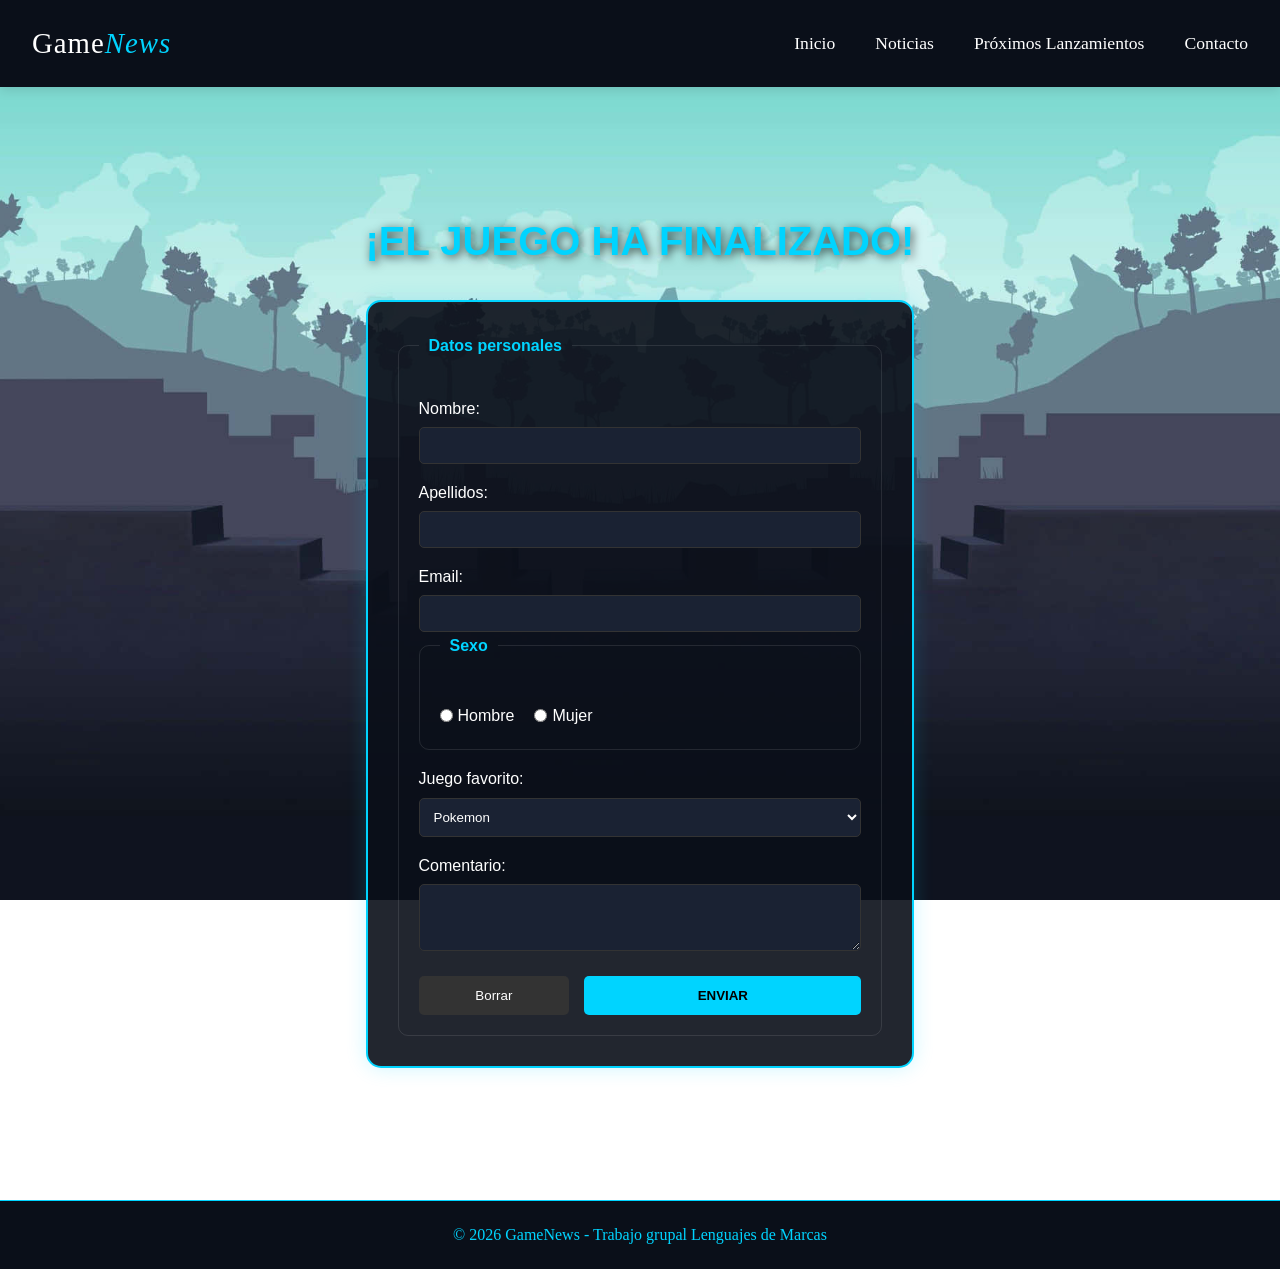
==== commit 6ac8a6b5: "Solucion Formulario y fixes de algunas pequeñas cosas" ====
--- a/html/formulario.html
+++ b/html/formulario.html
@@ -20,74 +20,75 @@
             <ul class="menu">
                 <li><a class="menu-enlace" href="index.html">Inicio</a></li>
                 <li><a class="menu-enlace" href="noticias.html">Noticias</a></li>
-                <li><a class="menu-enlace" href="lanzamientos.html">Próximos Juegos</a></li>
+                <li><a class="menu-enlace" href="lanzamientos.html">Próximos Lanzamientos</a></li>
                 <li><a class="menu-enlace" href="formulario.html">Contacto</a></li>
             </ul>
         </nav>
     </div>
 </header>
 
-<div class="main-container">
+<main class="main-wrapper">
+    <div class="main-container">
 
-    <h1 class="fuentegrande">¡El juego ha finalizado!</h1>
+        <h1>¡El juego ha finalizado!</h1>
 
-    <main class="form-wrapper">
-        <form action="mailto:tu-correo@ejemplo.com" method="post" enctype="text/plain">
+        <main class="form-wrapper">
+            <form action="mailto:tu-correo@ejemplo.com" method="post" enctype="text/plain">
 
-            <fieldset class="datos-personales">
-                <legend>Datos personales</legend>
+                <fieldset class="datos-personales">
+                    <legend>Datos personales</legend>
 
-                <label>Nombre:
-                    <input type="text" name="nombre" required>
-                </label>
+                    <label>Nombre:
+                        <input type="text" name="nombre" required>
+                    </label>
 
-                <label>Apellidos:
-                    <input type="text" name="apellidos" required>
-                </label>
+                    <label>Apellidos:
+                        <input type="text" name="apellidos" required>
+                    </label>
 
-                <label>Email:
-                    <input type="email" name="correo" required>
-                </label>
+                    <label>Email:
+                        <input type="email" name="correo" required>
+                    </label>
 
-                <fieldset class="sexo">
-                    <legend>Sexo</legend>
+                    <fieldset class="sexo">
+                        <legend>Sexo</legend>
 
-                    <div class="radio-group">
-                        <label>
-                            <input type="radio" name="genero" value="h"> Hombre
-                        </label>
+                        <div class="radio-group">
+                            <label>
+                                <input type="radio" name="genero" value="h"> Hombre
+                            </label>
 
-                        <label>
-                            <input type="radio" name="genero" value="m"> Mujer
-                        </label>
+                            <label>
+                                <input type="radio" name="genero" value="m"> Mujer
+                            </label>
+                        </div>
+
+                    </fieldset>
+
+                    <label>Juego favorito:
+                        <select name="juego">
+                            <option value="pokemon">Pokemon</option>
+                            <option value="gta">GTA 6</option>
+                            <option value="wow">World of Warcraft</option>
+                        </select>
+                    </label>
+
+                    <label>Comentario:
+                        <textarea name="comentario" rows="3"></textarea>
+                    </label>
+
+                    <div class="botones-container">
+                        <input type="reset" value="Borrar" class="btn-borrar">
+                        <input type="submit" value="Enviar" class="btn-enviar">
                     </div>
 
                 </fieldset>
 
-                <label>Juego favorito:
-                    <select name="juego">
-                        <option value="pokemon">Pokemon</option>
-                        <option value="gta">GTA 6</option>
-                        <option value="wow">World of Warcraft</option>
-                    </select>
-                </label>
+            </form>
+        </main>
 
-                <label>Comentario:
-                    <textarea name="comentario" rows="3"></textarea>
-                </label>
-
-                <div class="botones-container">
-                    <input type="reset" value="Borrar" class="btn-borrar">
-                    <input type="submit" value="Enviar" class="btn-enviar">
-                </div>
-
-            </fieldset>
-
-        </form>
-    </main>
-
-</div>
-
+    </div>
+</main>
 <footer>
     <p>© 2026 GameNews - Trabajo grupal Lenguajes de Marcas</p>
 </footer>
--- a/css/formulario.css
+++ b/css/formulario.css
@@ -4,7 +4,78 @@
     --blanco: #ffffff;
 }
 
-body {
+/* HEADER Y NAVEGACIÓN */
+
+/* ========== RESET ========== */
+* {
+    margin: 0;
+    padding: 0;
+    box-sizing: border-box;
+}
+
+/* ========== BODY ========== */
+body{
+    background-color: var(--fondo-claro);
+    font-family: 'Georgia','Times New Roman',serif;
+    line-height: 1.7;
+    color: var(--texto-oscuro);
+}
+
+/* ========== HEADER / NAV ========== */
+header{
+    background-color:var(--azul-oscuro);
+    position:sticky;
+    top:0;
+    z-index:1000;
+    box-shadow:0 4px 10px rgba(0,0,0,0.1);
+}
+
+.menu-principal{
+    max-width:1300px;
+    margin:0 auto;
+    padding:1.2rem 2rem;
+    display:flex;
+    justify-content:space-between;
+    align-items:center;
+}
+
+.logo a{
+    color:var(--blanco);
+    text-decoration:none;
+    font-size:1.8rem;
+    font-weight: normal;
+    letter-spacing:1px;
+}
+
+.logo span {
+    color: var(--celeste-gamer);
+    font-style:italic;
+}
+
+.menu{
+    display:flex;
+    list-style:none;
+    gap:2.5rem;
+}
+
+.menu-enlace{
+    color:var(--blanco);
+    text-decoration:none;
+    padding:0.5rem 0;
+    font-size:1.1rem;
+    border-bottom:2px solid transparent;
+    transition:all 0.3s ease;
+}
+
+.menu-enlace:hover {
+    border-bottom-color: var(--celeste-gamer);
+    color: var(--celeste-gamer);
+    transform: translateY(-2px);
+}
+
+/* SECCIÓN DEL FORMULARIO */
+
+main {
     margin: 0;
     display: flex;
     flex-direction: column;
@@ -17,53 +88,6 @@
     font-family: 'Segoe UI', Tahoma, Geneva, Verdana, sans-serif;
 }
 
-/* HEADER Y NAVEGACIÓN */
-
-header {
-    background-color: var(--azul-oscuro);
-    border-bottom: 2px solid var(--celeste-gamer);
-}
-
-.menu-principal {
-    max-width: 1200px;
-    margin: 0 auto;
-    display: flex;
-    justify-content: space-between;
-    align-items: center;
-    padding: 15px 20px;
-}
-
-.logo a {
-    color: white;
-    text-decoration: none;
-    font-size: 1.8rem;
-    font-weight: bold;
-}
-
-.logo span {
-    color: var(--celeste-gamer);
-}
-
-.menu {
-    display: flex;
-    list-style: none;
-    gap: 25px;
-    margin: 0;
-}
-
-.menu-enlace {
-    color: white;
-    text-decoration: none;
-    font-weight: 500;
-    transition: 0.3s;
-}
-
-.menu-enlace:hover {
-    color: var(--celeste-gamer);
-}
-
-/* SECCIÓN DEL FORMULARIO */
-
 .main-wrapper {
     flex: 1;
     display: flex;
@@ -74,7 +98,7 @@
     padding-top: 120px;
 }
 
-.fuentegrande {
+h1 {
     color: var(--celeste-gamer);
     text-align: center;
     font-size: 2.5rem;
